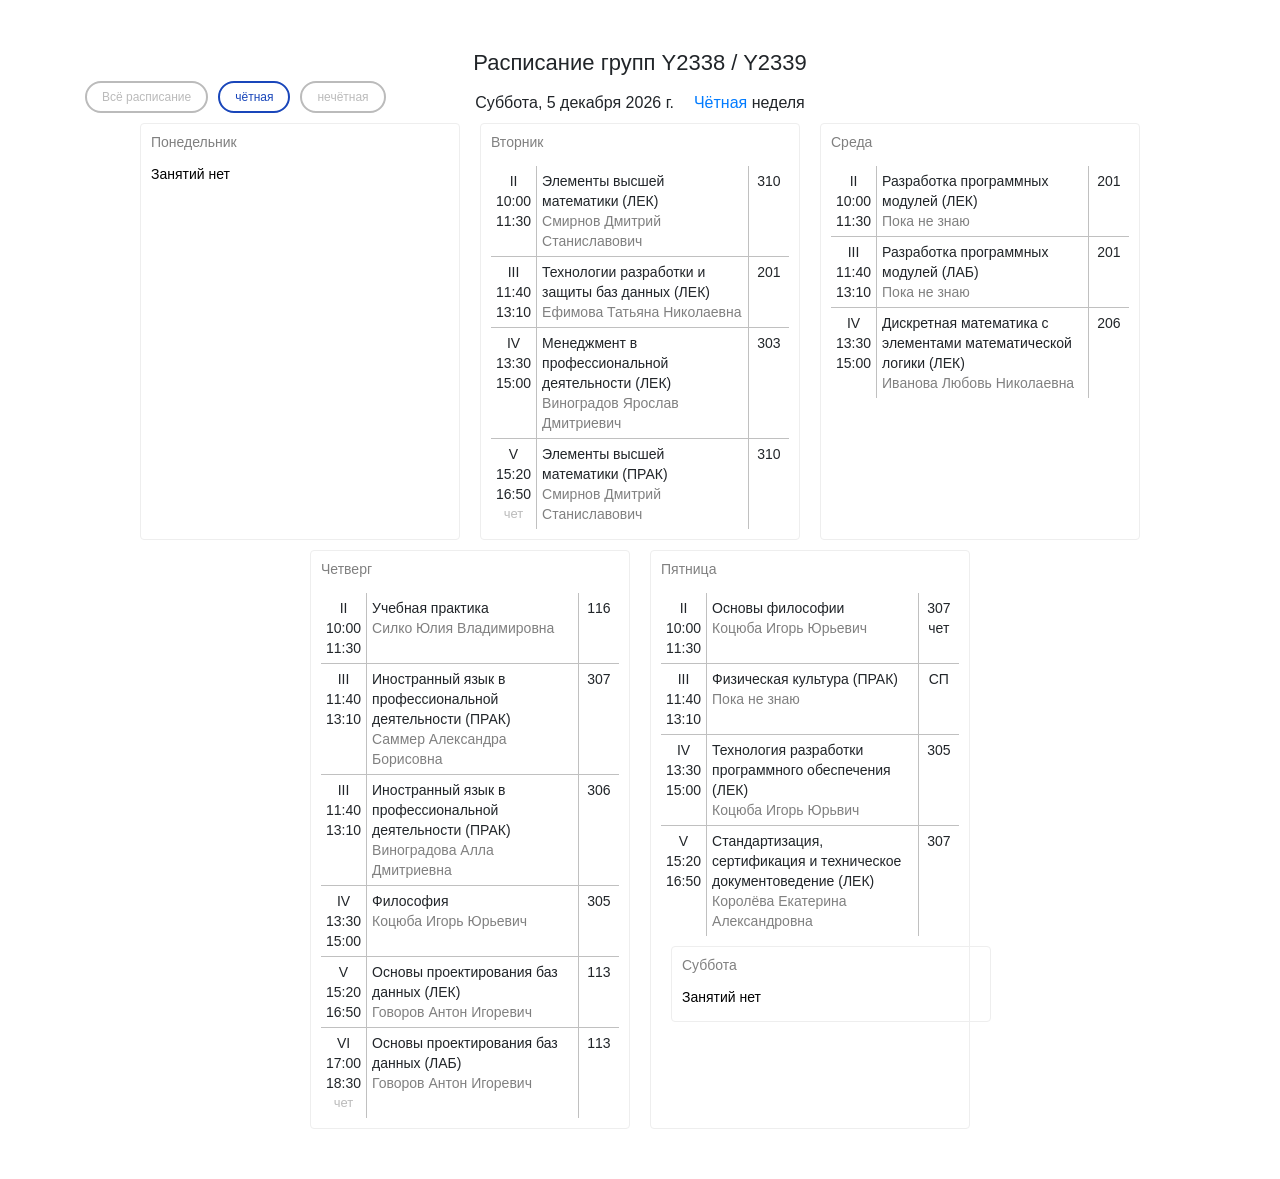
==== index.html @ cc78f9e4 "Update index.html" ====
<!doctype html>
<html lang="en">

<head>
    <title> Y2338/Y2339</title>
    <!-- Required meta tags -->
    <meta charset="utf-8">
    <meta name="viewport" content="width=device-width, initial-scale=1, shrink-to-fit=no">

    <!-- Bootstrap CSS -->
    <link rel="stylesheet" href="https://stackpath.bootstrapcdn.com/bootstrap/4.3.1/css/bootstrap.min.css"
        integrity="sha384-ggOyR0iXCbMQv3Xipma34MD+dH/1fQ784/j6cY/iJTQUOhcWr7x9JvoRxT2MZw1T" crossorigin="anonymous">
    <link rel="stylesheet" href="/css/style.css">
    <link rel="icon" type="image/png" sizes="16x16" href="/icon.png">
</head>

<body>

    <div class="name">
        <h1>Расписание групп Y2338 / Y2339</h1>
    </div>

    <div class="container">
        <div class="flex">
            <div class="buttons">
                <button class="btn_blue__active" id="all">Всё расписание</button>
                <button class="btn_blue" id="chet">чётная</button>
                <button class="btn_blue" id="nechet">нечётная</button>
            </div>
            <div class="info">
                <div class="date">
                    <span id="date"></span>
                </div>
                <div class="number_week">
                    <input type="date" id="week">
                    <span>Порядковый номер недели: </span> <output></output>
                </div>
                <div class="chetnost_block">
                    <p>
                        <a href="#" class="chetnost"></a> неделя
                    </p>
                </div>
            </div>
        </div>
        <div class="menu">
            <nav>
                <ul>
                    <li><a href="#пн">пн</a></li>
                    <li><a href="#вт">вт</a></li>
                    <li><a href="#ср">ср</a></li>
                    <li><a href="#чт">чт</a></li>
                    <li><a href="#пт">пт</a></li>
                    <li><a href="#сб">сб</a></li>
                </ul>
            </nav>
        </div>

        <section class="chet">
            <div class="chet-rects">
                <div class="chet-rects-block">
                    <div class="chet-rects-block-day" id="пн">
                        <h2>Понедельник</h2>
                    </div>
                    <h3>Занятий нет</h3>
                </div>
                <div class="chet-rects-block">
                    <div class="chet-rects-block-day" id="вт">
                        <h2>Вторник</h2>
                    </div>
                    <div class="chet-rects-block-lessons">
                        <div class="chet-rects-block-lessons-block">
                            <div class="chet-rects-block-lessons-block-time">
                                <span>II</span>
                                <span>10:00</span>
                                <span>11:30</span>
                            </div>
                            <div class="chet-rects-block-lessons-block-info">
                                <span>Элементы высшей математики (ЛЕК)</span>
                                <span>Смирнов Дмитрий Станиславович</span>
                            </div>
                            <div class="chet-rects-block-lessons-block-cabinet">
                                <span>310</span>
                            </div>
                        </div>
                        <div class="chet-rects-block-lessons-block">
                            <div class="chet-rects-block-lessons-block-time">
                                <span>III</span>
                                <span>11:40</span>
                                <span>13:10</span>
                            </div>
                            <div class="chet-rects-block-lessons-block-info">
                                <span>Технологии разработки и защиты баз данных (ЛЕК)</span>
                                <span>Ефимова Татьяна Николаевна</span>
                            </div>
                            <div class="chet-rects-block-lessons-block-cabinet">
                                <span>201</span>
                            </div>
                        </div>
                        <div class="chet-rects-block-lessons-block">
                            <div class="chet-rects-block-lessons-block-time">
                                <span>IV</span>
                                <span>13:30</span>
                                <span>15:00</span>
                            </div>
                            <div class="chet-rects-block-lessons-block-info">
                                <span>Менеджмент в профессиональной деятельности (ЛЕК)</span>
                                <span>Виноградов Ярослав Дмитриевич</span>
                            </div>
                            <div class="chet-rects-block-lessons-block-cabinet">
                                <span>303</span>
                            </div>
                        </div>
                        <div class="chet-rects-block-lessons-block" id="chet_block">
                            <div class="chet-rects-block-lessons-block-time">
                                <span>V</span>
                                <span>15:20</span>
                                <span>16:50</span>
                                <span>чет</span>
                            </div>
                            <div class="chet-rects-block-lessons-block-info">
                                <span>Элементы высшей математики (ПРАК)</span>
                                <span>Смирнов Дмитрий Станиславович</span>
                            </div>
                            <div class="chet-rects-block-lessons-block-cabinet">
                                <span>310</span>
                            </div>
                        </div>
                        <div class="chet-rects-block-lessons-block-bottom" id="nechet_block">
                            <div class="chet-rects-block-lessons-block-time">
                                <span>V</span>
                                <span>15:20</span>
                                <span>16:50</span>
                                <span>нечет</span>
                            </div>
                            <div class="chet-rects-block-lessons-block-info">
                                <span>Менеджмент в профессиональной деятельности (ПРАК)</span>
                                <span>Виноградов Ярослав Дмитриевич</span>
                            </div>
                            <div class="chet-rects-block-lessons-block-cabinet">
                                <span>303</span>
                            </div>
                        </div>
                    </div>
                </div>
                <div class="chet-rects-block">
                    <div class="chet-rects-block-day" id="ср">
                        <h2>Среда</h2>
                    </div>
                    <div class="chet-rects-block-lessons">
                        <div class="chet-rects-block-lessons-block">
                            <div class="chet-rects-block-lessons-block-time">
                                <span>II</span>
                                <span>10:00</span>
                                <span>11:30</span>
                            </div>
                            <div class="chet-rects-block-lessons-block-info">
                                <span>Разработка программных модулей (ЛЕК)</span>
                                <span>Пока не знаю</span>
                            </div>
                            <div class="chet-rects-block-lessons-block-cabinet">
                                <span>201</span>
                            </div>
                        </div>
                        <div class="chet-rects-block-lessons-block">
                            <div class="chet-rects-block-lessons-block-time">
                                <span>III</span>
                                <span>11:40</span>
                                <span>13:10</span>
                            </div>
                            <div class="chet-rects-block-lessons-block-info">
                                <span>Разработка программных модулей (ЛАБ)</span>
                                <span>Пока не знаю</span>
                            </div>
                            <div class="chet-rects-block-lessons-block-cabinet">
                                <span>201</span>
                            </div>
                        </div>
                        <div class="chet-rects-block-lessons-block-bottom">
                            <div class="chet-rects-block-lessons-block-time">
                                <span>IV</span>
                                <span>13:30</span>
                                <span>15:00</span>
                            </div>
                            <div class="chet-rects-block-lessons-block-info">
                                <span>Дискретная математика с элементами математической логики (ЛЕК)</span>
                                <span>Иванова Любовь Николаевна</span>
                            </div>
                            <div class="chet-rects-block-lessons-block-cabinet">
                                <span>206</span>
                            </div>
                        </div>
                    </div>
                </div>


                <div class="chet-rects-block">
                    <div class="chet-rects-block-day" id="чт">
                        <h2>Четверг</h2>
                    </div>
                    <div class="chet-rects-block-lessons">
                        <div class="chet-rects-block-lessons-block">
                            <div class="chet-rects-block-lessons-block-time">
                                <span>II</span>
                                <span>10:00</span>
                                <span>11:30</span>
                            </div>
                            <div class="chet-rects-block-lessons-block-info">
                                <span>Учебная практика</span>
                                <span>Силко Юлия Владимировна</span>
                            </div>
                            <div class="chet-rects-block-lessons-block-cabinet">
                                <span>116</span>
                            </div>
                        </div>
                        <div class="chet-rects-block-lessons-block">
                            <div class="chet-rects-block-lessons-block-time">
                                <span>III</span>
                                <span>11:40</span>
                                <span>13:10</span>
                            </div>
                            <div class="chet-rects-block-lessons-block-info">
                                <span>Иностранный язык в профессиональной деятельности (ПРАК)</span>
                                <span>Саммер Александра Борисовна</span>
                            </div>
                            <div class="chet-rects-block-lessons-block-cabinet">
                                <span>307</span>
                            </div>
                        </div>
                        <div class="chet-rects-block-lessons-block">
                            <div class="chet-rects-block-lessons-block-time">
                                <span>III</span>
                                <span>11:40</span>
                                <span>13:10</span>
                            </div>
                            <div class="chet-rects-block-lessons-block-info">
                                <span>Иностранный язык в профессиональной деятельности (ПРАК)</span>
                                <span>Виноградова Алла Дмитриевна</span>
                            </div>
                            <div class="chet-rects-block-lessons-block-cabinet">
                                <span>306</span>
                            </div>
                        </div>
                        <div class="chet-rects-block-lessons-block">
                            <div class="chet-rects-block-lessons-block-time">
                                <span>IV</span>
                                <span>13:30</span>
                                <span>15:00</span>
                            </div>
                            <div class="chet-rects-block-lessons-block-info">
                                <span>Философия</span>
                                <span>Коцюба Игорь Юрьевич</span>
                            </div>
                            <div class="chet-rects-block-lessons-block-cabinet">
                                <span>305</span>
                            </div>
                        </div>
                        <div class="chet-rects-block-lessons-block" id="fil">
                            <div class="chet-rects-block-lessons-block-time">
                                <span>V</span>
                                <span>15:20</span>
                                <span>16:50</span>
                            </div>
                            <div class="chet-rects-block-lessons-block-info">
                                <span>Основы проектирования баз данных (ЛЕК)</span>
                                <span>Говоров Антон Игоревич</span>
                            </div>
                            <div class="chet-rects-block-lessons-block-cabinet">
                                <span>113</span>
                            </div>
                        </div>
                        <div class="chet-rects-block-lessons-block-bottom" id="chet_blocktwo">
                            <div class="chet-rects-block-lessons-block-time">
                                <span>VI</span>
                                <span>17:00</span>
                                <span>18:30</span>
                                <span>чет</span>
                            </div>
                            <div class="chet-rects-block-lessons-block-info">
                                <span>Основы проектирования баз данных (ЛАБ)</span>
                                <span>Говоров Антон Игоревич</span>
                            </div>
                            <div class="chet-rects-block-lessons-block-cabinet">
                                <span>113</span>
                            </div>
                        </div>
                    </div>
                </div>
                <div class="chet-rects-block">
                    <div class="chet-rects-block-day" id="пт">
                        <h2>Пятница</h2>
                        <div class="chet-rects-block-lessons-block">
                            <div class="chet-rects-block-lessons-block-time">
                                <span>II</span>
                                <span>10:00</span>
                                <span>11:30</span>
                            </div>
                            <div class="chet-rects-block-lessons-block-info">
                                <span>Основы философии</span>
                                <span>Коцюба Игорь Юрьевич</span>
                            </div>
                            <div class="chet-rects-block-lessons-block-cabinet">
                                <span>307</span>
                                <span>чет</span>
                            </div>
                        </div>
                    <div class="chet-rects-block-lessons">
                        <div class="chet-rects-block-lessons-block">
                            <div class="chet-rects-block-lessons-block-time">
                                <span>III</span>
                                <span>11:40</span>
                                <span>13:10</span>
                            </div>
                            <div class="chet-rects-block-lessons-block-info">
                                <span>Физическая культура (ПРАК)</span>
                                <span>Пока не знаю</span>
                            </div>
                            <div class="chet-rects-block-lessons-block-cabinet">
                                <span>СП </span>
                            </div>
                        </div>
                        <div class="chet-rects-block-lessons-block">
                            <div class="chet-rects-block-lessons-block-time">
                                <span>IV</span>
                                <span>13:30</span>
                                <span>15:00</span>
                            </div>
                            <div class="chet-rects-block-lessons-block-info">
                                <span>Технология разработки программного обеспечения (ЛЕК)</span>
                                <span>Коцюба Игорь Юрьвич</span>
                            </div>
                            <div class="chet-rects-block-lessons-block-cabinet">
                                <span>305</span>
                            </div>
                        </div>
                        <div class="chet-rects-block-lessons-block-bottom">
                            <div class="chet-rects-block-lessons-block-time">
                                <span>V</span>
                                <span>15:20</span>
                                <span>16:50</span>
                            </div>
                            <div class="chet-rects-block-lessons-block-info">
                                <span>Стандартизация, сертификация и техническое документоведение (ЛЕК)</span>
                                <span>Королёва Екатерина Александровна</span>
                            </div>
                            <div class="chet-rects-block-lessons-block-cabinet">
                                <span>307</span>
                            </div>
                        </div>
                    </div>
                </div>
                <div class="chet-rects-block">
                    <div class="chet-rects-block-day" id="сб sb">
                        <h2>Суббота</h2>
                    </div>
                    <h3>Занятий нет</h3>
                </div>
        </section>
    </div>
    <!-- Optional JavaScript -->
    <script src="/k.js"></script>
    <!-- jQuery first, then Popper.js, then Bootstrap JS -->
    <script src="https://code.jquery.com/jquery-3.3.1.slim.min.js"
        integrity="sha384-q8i/X+965DzO0rT7abK41JStQIAqVgRVzpbzo5smXKp4YfRvH+8abtTE1Pi6jizo" crossorigin="anonymous">
    </script>
    <script src="https://cdnjs.cloudflare.com/ajax/libs/popper.js/1.14.7/umd/popper.min.js"
        integrity="sha384-UO2eT0CpHqdSJQ6hJty5KVphtPhzWj9WO1clHTMGa3JDZwrnQq4sF86dIHNDz0W1" crossorigin="anonymous">
    </script>
    <script src="https://stackpath.bootstrapcdn.com/bootstrap/4.3.1/js/bootstrap.min.js"
        integrity="sha384-JjSmVgyd0p3pXB1rRibZUAYoIIy6OrQ6VrjIEaFf/nJGzIxFDsf4x0xIM+B07jRM" crossorigin="anonymous">
    </script>

</body>

</html>
---- css/style.css ----
:root {
  font-size: 10px;
}
* {
  font-family: sans-serif;
}
body {
  padding-top: 5rem;
  padding: 5rem;
}
body,
html {
  scroll-behavior: smooth;
}
input {
  display: none;
}
.flex {
  display: flex;
}
.info {
  display: flex;
  margin-top: 1rem;
  margin-left: 1rem;
}
.info a {
  text-decoration: none;
}
.chetnost_block {
  margin-left: 2rem;
  font-size: 1.6rem;
}
.chetnost_block span:nth-child(1) {
  color: #1946BA;
}
.number_week {
  display: none;
}
.display_none {
  display: none;
}
.display_block {
  display: block;
  display: flex;
  font-size: 100%;
  border-bottom: 1px solid silver;
  transition: background 0.3s;
}
.display_block:hover {
  background-color: #f2f2f2;
}
.display_block_border_none {
  display: block;
  display: flex;
  font-size: 100%;
  border: none;
  transition: background 0.3s;
}
.display_block_border_none:hover {
  background-color: #f2f2f2;
}
.btn_blue {
  display: block;
  background-color: #fff;
  color: #bbb;
  padding: 0.5rem 1.5rem;
  border: 2px solid #bbb;
  font-size: 1.2rem;
  border-radius: 2rem;
  outline: none;
  margin-right: 1rem;
}
.btn_blue:focus {
  outline: none;
}
.btn_blue__active {
  display: block;
  background-color: #fff;
  padding: 0.5rem 1.5rem;
  font-size: 1.2rem;
  border-radius: 2rem;
  outline: none;
  margin-right: 1rem;
  border: 2px solid #1946ba;
  color: #1946ba;
  transition: background 0.3s;
}
.btn_blue__active:focus {
  outline: none;
}
.buttons {
  display: flex;
  z-index: 2;
}
.menu {
  display: block;
  display: flex;
  justify-content: center;
  margin-top: 1rem;
}
.menu ul {
  display: flex;
}
.menu ul li {
  list-style: none;
  margin-right: 3rem;
}
.menu ul li a {
  text-decoration: none;
  font-size: 2rem;
  color: #000;
}
.date {
  font-size: 1.6rem;
}
.name {
  text-align: center;
}
.name h1 {
  font-size: 2.2rem;
}
h2 {
  color: gray;
  margin-bottom: 1.5rem;
}
h3 {
  font-size: 1.4rem;
  color: #000;
  font-weight: 400;
}
.chet {
  display: flex;
  justify-content: center;
}
.chet-rects {
  display: flex;
  flex-wrap: wrap;
  justify-content: center;
  margin: 0 auto;
}
.chet-rects-block {
  width: 32rem;
  height: auto;
  display: inline-block;
  /* background-color: #f9f9f9; */
  border: 1px solid #EEEEEE;
  padding: 1rem;
  border-radius: 0.4rem;
  margin-top: 1rem;
  margin-left: 1rem;
  margin-right: 1rem;
  vertical-align: top;
  font-size: 1.4rem;
  line-height: 2rem;
}
.chet-rects-block-day h2 {
  font-size: 1.4rem;
}
.chet-rects-block-lessons-block {
  display: flex;
  font-size: 100%;
  border-bottom: 1px solid silver;
  transition: background 0.3s;
}
.chet-rects-block-lessons-block:hover {
  background-color: #f2f2f2;
}
.chet-rects-block-lessons-block-bottom {
  display: flex;
  font-size: 100%;
  border-bottom: none;
  transition: background 0.3s;
}
.chet-rects-block-lessons-block-bottom:hover {
  background-color: #f2f2f2;
}
.chet-rects-block-lessons-block-time {
  padding: 0.5rem;
  display: flex;
  flex-direction: column;
  text-align: center;
  border-right: 1px solid silver;
}
.chet-rects-block-lessons-block-time span:nth-child(4) {
  font-size: 1.3rem;
  color: #bbb;
}
.chet-rects-block-lessons-block-info {
  display: flex;
  flex-direction: column;
  padding: 0.5rem;
  width: 40rem;
}
.chet-rects-block-lessons-block-info span:nth-child(2) {
  color: gray;
}
.chet-rects-block-lessons-block-cabinet {
  width: 7rem;
  padding: 0.5rem;
  border-left: 1px solid silver;
  text-align: center;
}
@media (max-width: 799px) {
  .chet-rects-block {
    height: auto;
  }
  body {
    padding-top: 2rem;
    padding-bottom: 2rem;
  }
  .date {
    text-align: center;
  }
  .buttons {
    margin-top: 1rem;
    margin-bottom: 1rem;
    justify-content: center;
  }
  .chetnost_block {
    margin-left: 0;
    text-align: center;
  }
  .flex {
    text-align: center;
    display: flex;
    flex-direction: column;
  }
  .info {
    display: flex;
    flex-direction: column-reverse;
  }
}
@media (min-width: 700px) {
  .menu {
    display: none;
  }
}
@media (min-width: 1200px) {
  .flex {
    display: flex;
    position: relative;
    z-index: 2;
    overflow: hidden;
  }
  .info {
    display: flex;
    width: 100%;
    margin-top: 1rem;
    margin-left: 0;
    position: absolute;
    justify-content: center;
  }
}
@media (max-width: 450px) {
  .name h1 {
    font-size: 1.9rem;
  }
}
@media (max-width: 450px) {
  .name h1 {
    font-size: 1.6rem;
  }
  .buttons button {
    font-size: 1.2rem;
  }
  .btn_blue {
    margin-right: 0.5rem;
  }
  .btn_blue__active {
    margin-right: 0.5rem;
  }
  #date {
    font-size: 1.3rem;
  }
}
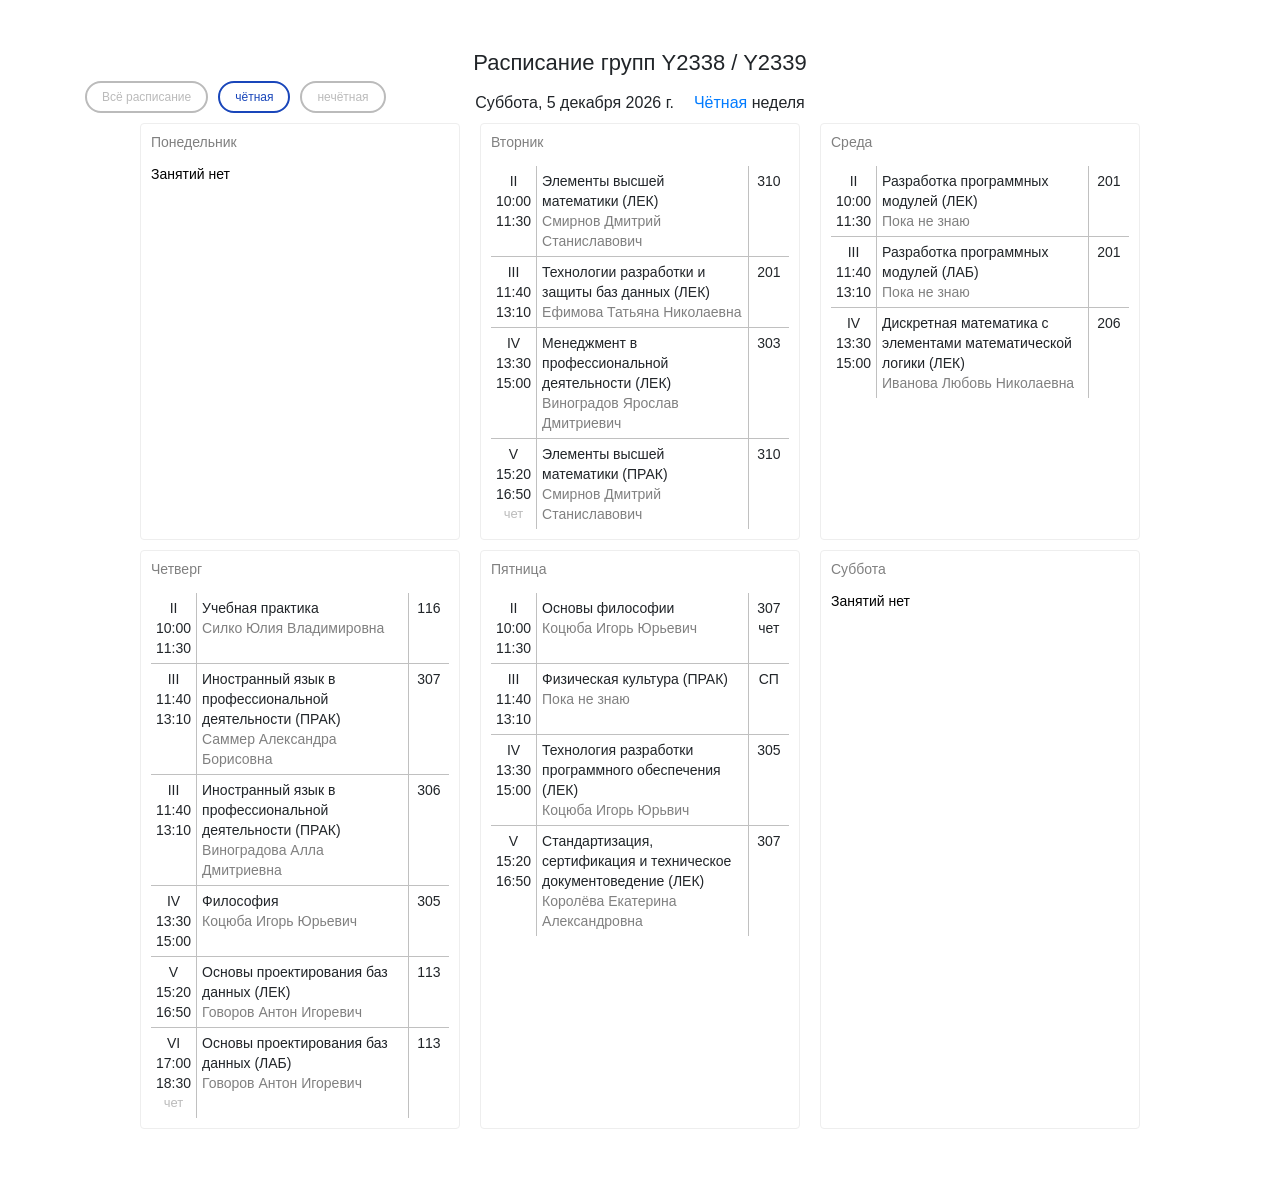
==== commit 5a623d3c: "Update index.html" ====
--- a/index.html
+++ b/index.html
@@ -348,6 +348,7 @@
                         </div>
                     </div>
                 </div>
+             </div>
                 <div class="chet-rects-block">
                     <div class="chet-rects-block-day" id="сб sb">
                         <h2>Суббота</h2>
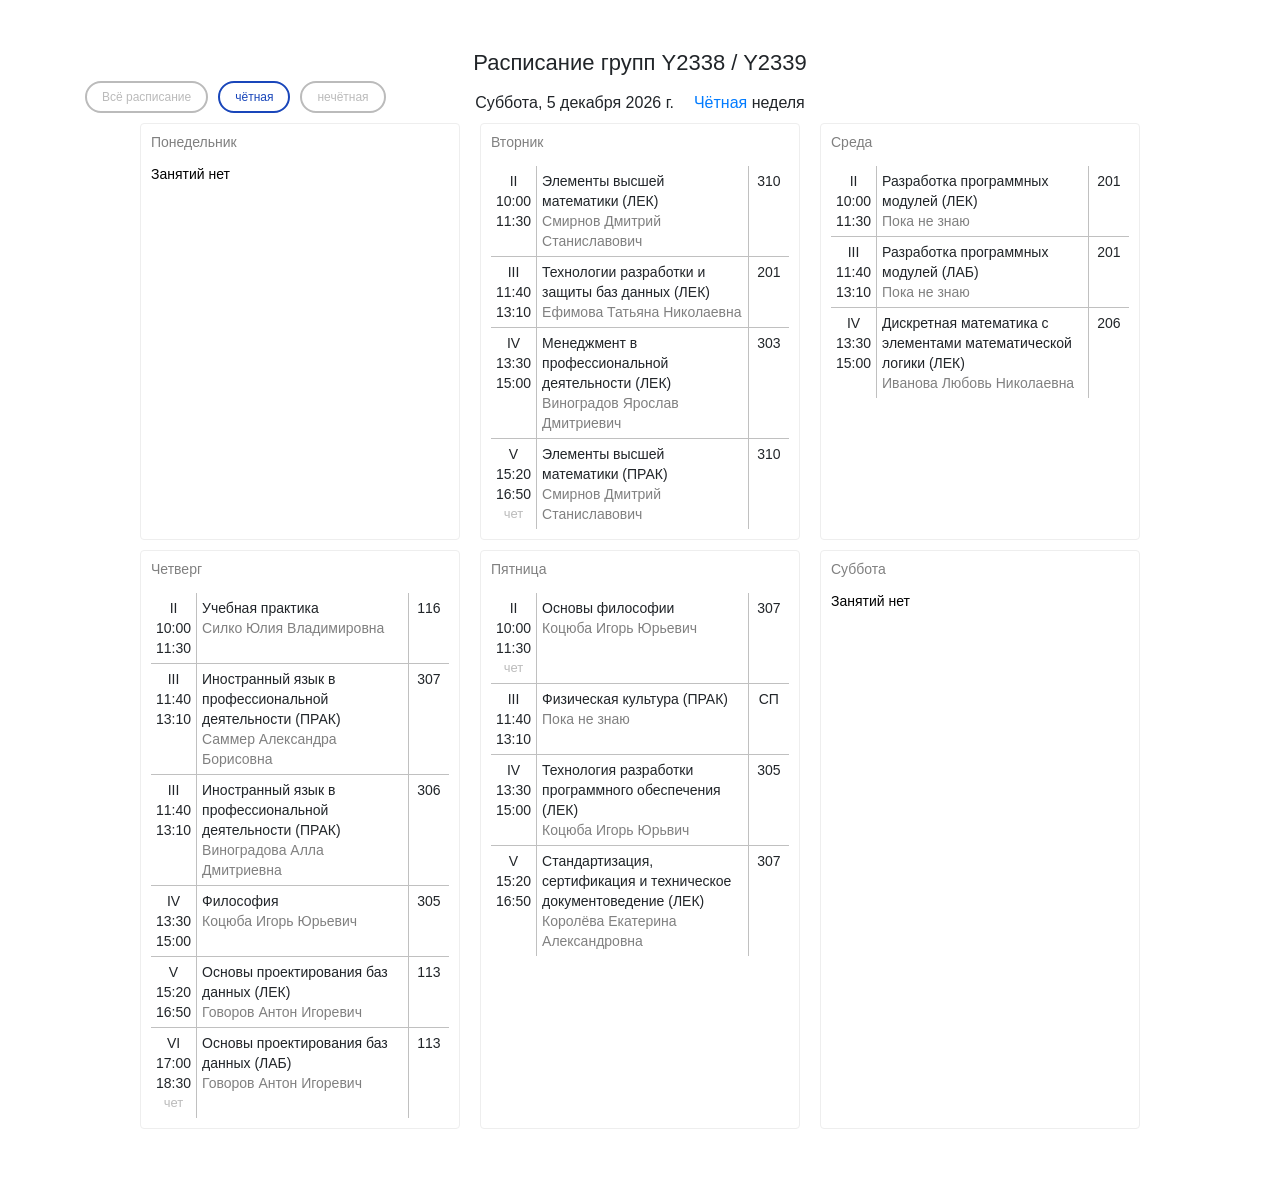
==== commit 4aedd058: "Update index.html" ====
--- a/index.html
+++ b/index.html
@@ -293,6 +293,7 @@
                                 <span>II</span>
                                 <span>10:00</span>
                                 <span>11:30</span>
+                                <span>чет</span>
                             </div>
                             <div class="chet-rects-block-lessons-block-info">
                                 <span>Основы философии</span>
@@ -300,7 +301,6 @@
                             </div>
                             <div class="chet-rects-block-lessons-block-cabinet">
                                 <span>307</span>
-                                <span>чет</span>
                             </div>
                         </div>
                     <div class="chet-rects-block-lessons">
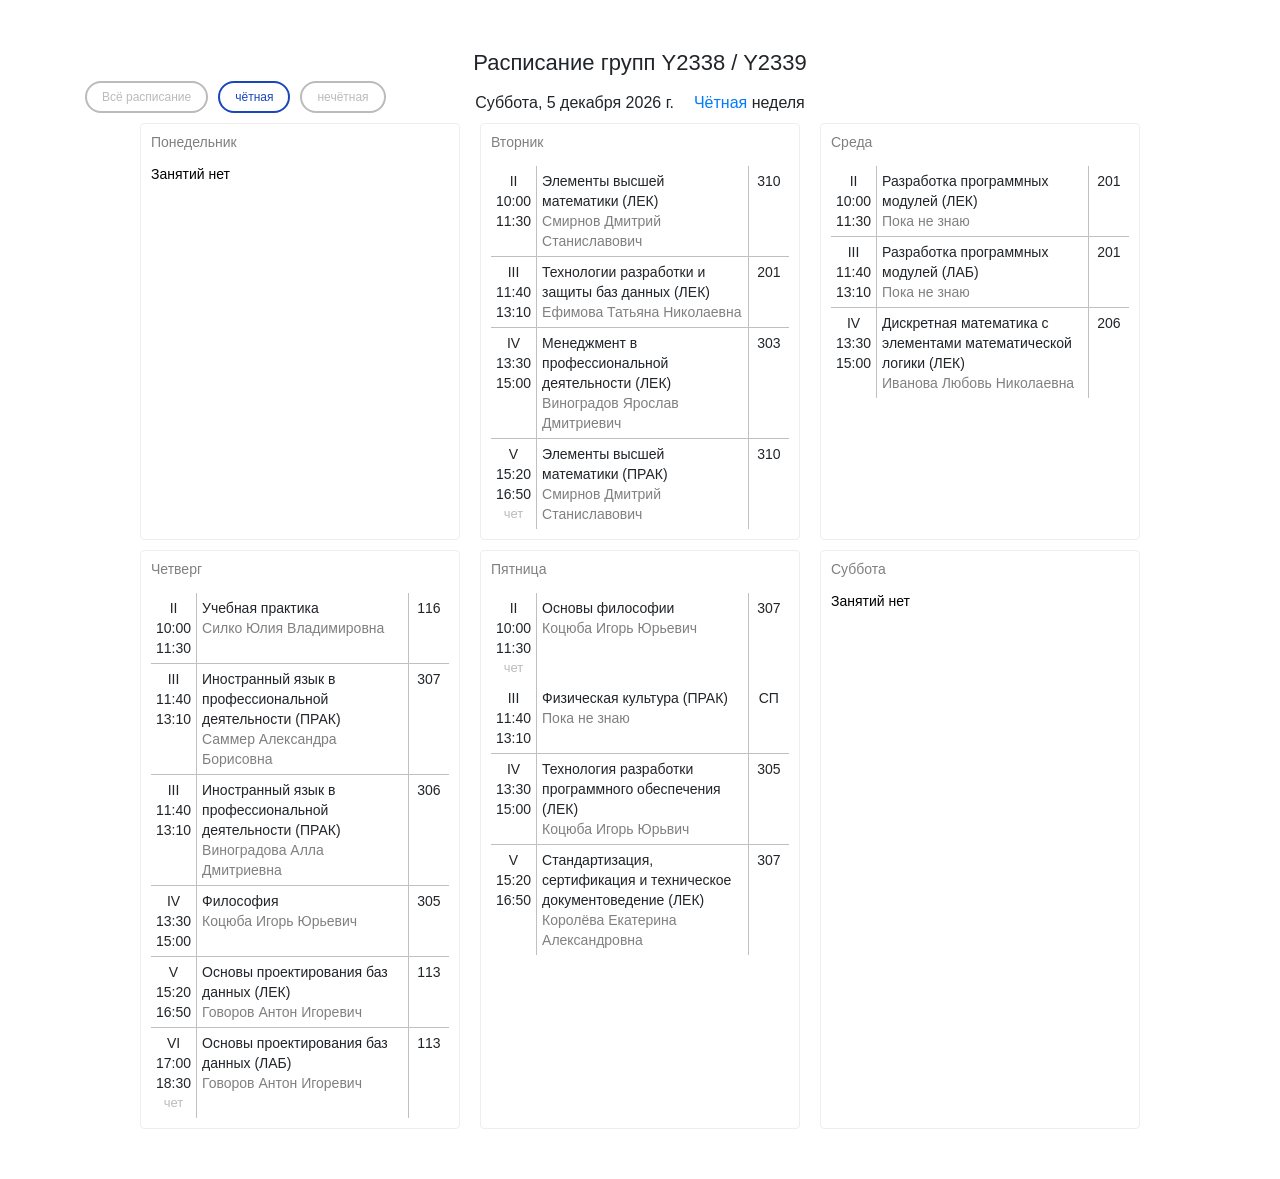
==== commit 7882c502: "Add files via upload" ====
--- a/index.html
+++ b/index.html
@@ -23,7 +23,7 @@
     <div class="container">
         <div class="flex">
             <div class="buttons">
-                <button class="btn_blue__active" id="all">Всё расписание</button>
+                <button class="btn_blue__active" id="all">Всё расписание</button>
                 <button class="btn_blue" id="chet">чётная</button>
                 <button class="btn_blue" id="nechet">нечётная</button>
             </div>
@@ -288,7 +288,7 @@
                 <div class="chet-rects-block">
                     <div class="chet-rects-block-day" id="пт">
                         <h2>Пятница</h2>
-                        <div class="chet-rects-block-lessons-block">
+                        <div class="chet-rects-block-lessons-block" id="chet_threeblock">
                             <div class="chet-rects-block-lessons-block-time">
                                 <span>II</span>
                                 <span>10:00</span>
@@ -303,52 +303,52 @@
                                 <span>307</span>
                             </div>
                         </div>
-                    <div class="chet-rects-block-lessons">
-                        <div class="chet-rects-block-lessons-block">
-                            <div class="chet-rects-block-lessons-block-time">
-                                <span>III</span>
-                                <span>11:40</span>
-                                <span>13:10</span>
-                            </div>
-                            <div class="chet-rects-block-lessons-block-info">
-                                <span>Физическая культура (ПРАК)</span>
-                                <span>Пока не знаю</span>
-                            </div>
-                            <div class="chet-rects-block-lessons-block-cabinet">
-                                <span>СП </span>
-                            </div>
-                        </div>
-                        <div class="chet-rects-block-lessons-block">
-                            <div class="chet-rects-block-lessons-block-time">
-                                <span>IV</span>
-                                <span>13:30</span>
-                                <span>15:00</span>
-                            </div>
-                            <div class="chet-rects-block-lessons-block-info">
-                                <span>Технология разработки программного обеспечения (ЛЕК)</span>
-                                <span>Коцюба Игорь Юрьвич</span>
-                            </div>
-                            <div class="chet-rects-block-lessons-block-cabinet">
-                                <span>305</span>
-                            </div>
-                        </div>
-                        <div class="chet-rects-block-lessons-block-bottom">
-                            <div class="chet-rects-block-lessons-block-time">
-                                <span>V</span>
-                                <span>15:20</span>
-                                <span>16:50</span>
-                            </div>
-                            <div class="chet-rects-block-lessons-block-info">
-                                <span>Стандартизация, сертификация и техническое документоведение (ЛЕК)</span>
-                                <span>Королёва Екатерина Александровна</span>
-                            </div>
-                            <div class="chet-rects-block-lessons-block-cabinet">
-                                <span>307</span>
-                            </div>
-                        </div>
-                    </div>
-                </div>
-             </div>
+                        <div class="chet-rects-block-lessons">
+                            <div class="chet-rects-block-lessons-block">
+                                <div class="chet-rects-block-lessons-block-time">
+                                    <span>III</span>
+                                    <span>11:40</span>
+                                    <span>13:10</span>
+                                </div>
+                                <div class="chet-rects-block-lessons-block-info">
+                                    <span>Физическая культура (ПРАК)</span>
+                                    <span>Пока не знаю</span>
+                                </div>
+                                <div class="chet-rects-block-lessons-block-cabinet">
+                                    <span>СП </span>
+                                </div>
+                            </div>
+                            <div class="chet-rects-block-lessons-block">
+                                <div class="chet-rects-block-lessons-block-time">
+                                    <span>IV</span>
+                                    <span>13:30</span>
+                                    <span>15:00</span>
+                                </div>
+                                <div class="chet-rects-block-lessons-block-info">
+                                    <span>Технология разработки программного обеспечения (ЛЕК)</span>
+                                    <span>Коцюба Игорь Юрьвич</span>
+                                </div>
+                                <div class="chet-rects-block-lessons-block-cabinet">
+                                    <span>305</span>
+                                </div>
+                            </div>
+                            <div class="chet-rects-block-lessons-block-bottom">
+                                <div class="chet-rects-block-lessons-block-time">
+                                    <span>V</span>
+                                    <span>15:20</span>
+                                    <span>16:50</span>
+                                </div>
+                                <div class="chet-rects-block-lessons-block-info">
+                                    <span>Стандартизация, сертификация и техническое документоведение (ЛЕК)</span>
+                                    <span>Королёва Екатерина Александровна</span>
+                                </div>
+                                <div class="chet-rects-block-lessons-block-cabinet">
+                                    <span>307</span>
+                                </div>
+                            </div>
+                        </div>
+                    </div>
+                </div>
                 <div class="chet-rects-block">
                     <div class="chet-rects-block-day" id="сб sb">
                         <h2>Суббота</h2>
@@ -372,4 +372,4 @@
 
 </body>
 
-</html>
+</html>
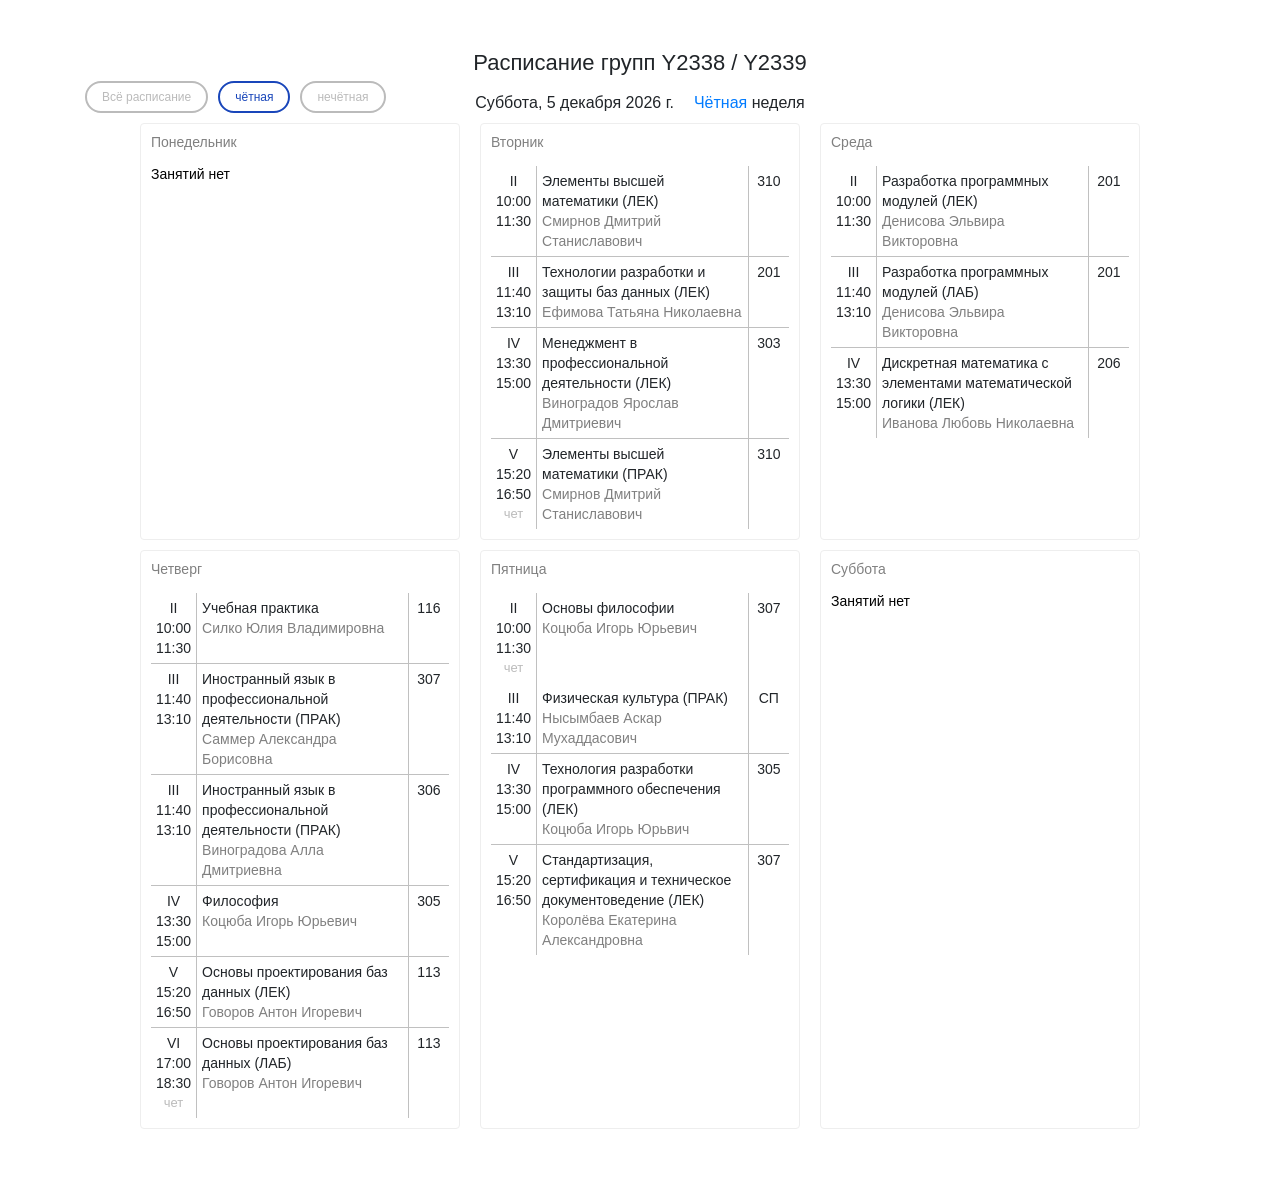
==== commit 66c0028a: "Add files via upload" ====
--- a/index.html
+++ b/index.html
@@ -155,7 +155,7 @@
                             </div>
                             <div class="chet-rects-block-lessons-block-info">
                                 <span>Разработка программных модулей (ЛЕК)</span>
-                                <span>Пока не знаю</span>
+                                <span>Денисова Эльвира Викторовна</span>
                             </div>
                             <div class="chet-rects-block-lessons-block-cabinet">
                                 <span>201</span>
@@ -169,7 +169,7 @@
                             </div>
                             <div class="chet-rects-block-lessons-block-info">
                                 <span>Разработка программных модулей (ЛАБ)</span>
-                                <span>Пока не знаю</span>
+                                <span>Денисова Эльвира Викторовна</span>
                             </div>
                             <div class="chet-rects-block-lessons-block-cabinet">
                                 <span>201</span>
@@ -312,7 +312,7 @@
                                 </div>
                                 <div class="chet-rects-block-lessons-block-info">
                                     <span>Физическая культура (ПРАК)</span>
-                                    <span>Пока не знаю</span>
+                                    <span>Нысымбаев Аскар Мухаддасович</span>
                                 </div>
                                 <div class="chet-rects-block-lessons-block-cabinet">
                                     <span>СП </span>
